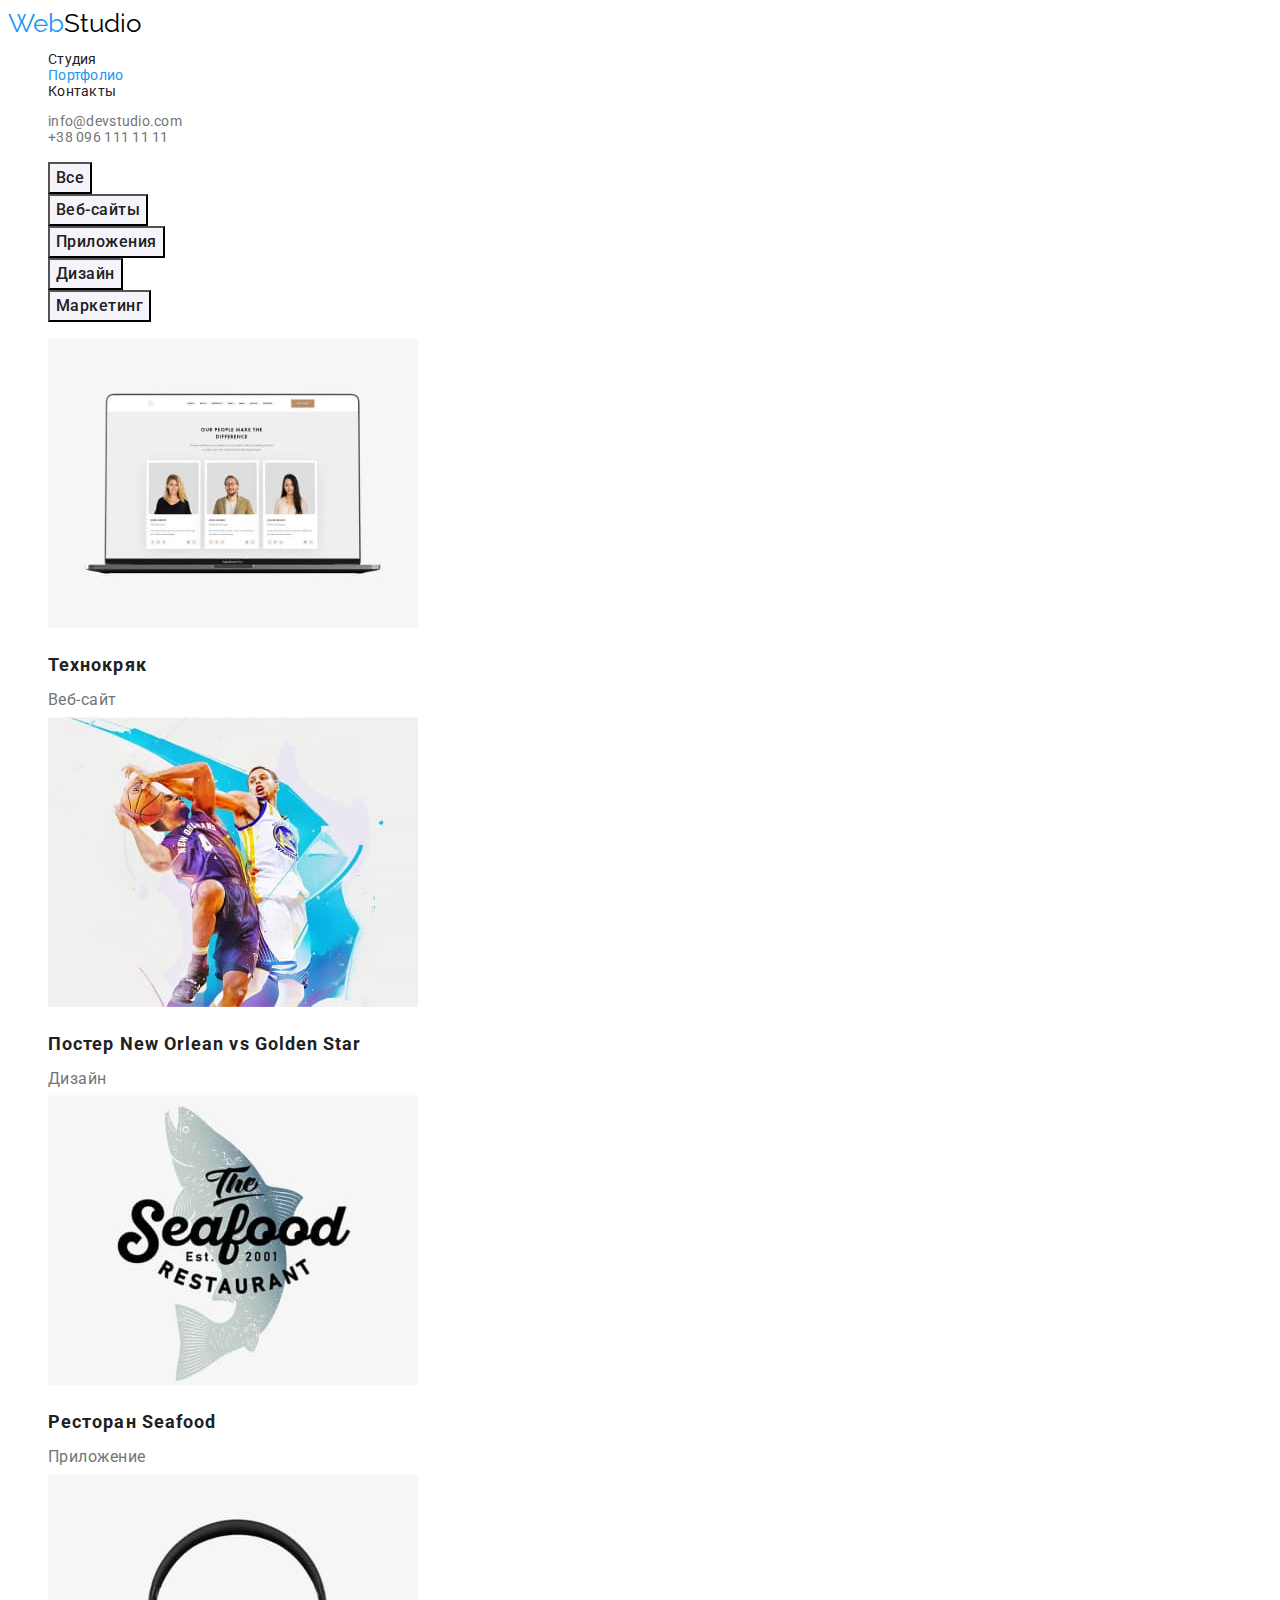
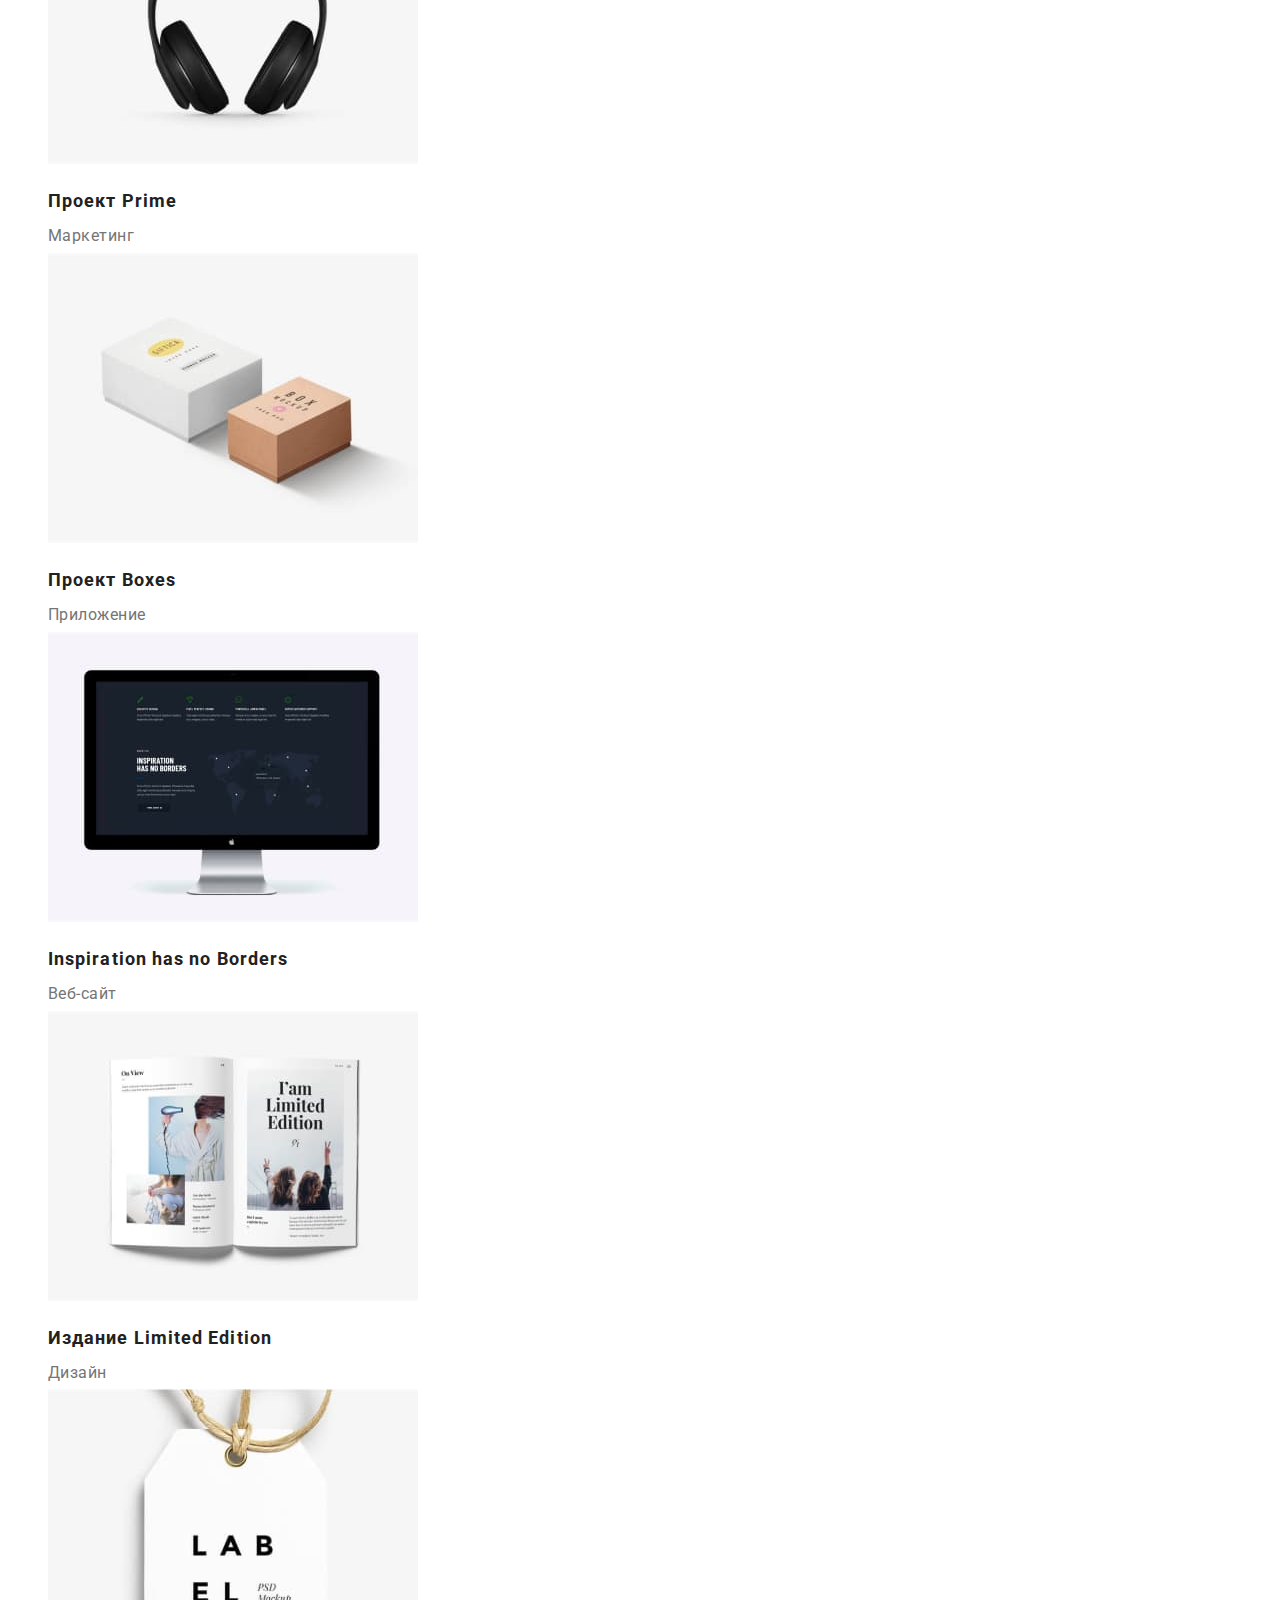
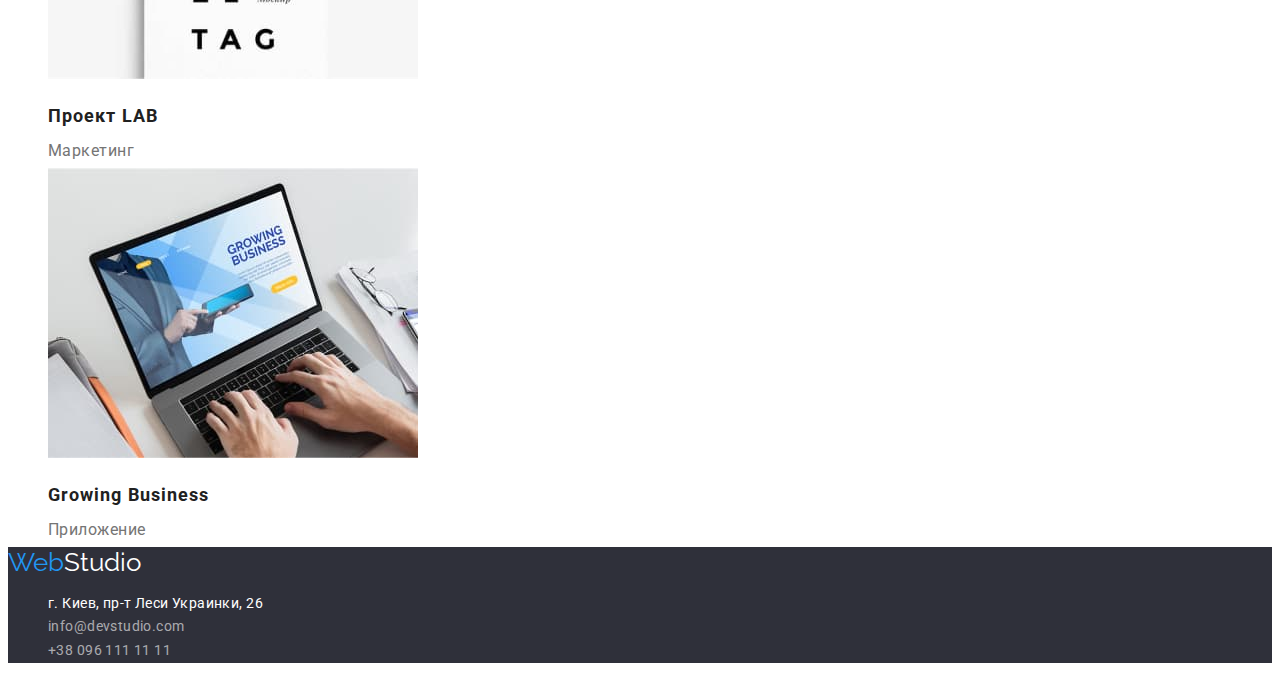
==== portfolio.html @ 58fa4242 "ДЗ 2" ====
<!DOCTYPE html>
<html lang="ru">
<head>
    <meta charset="UTF-8">
    <meta http-equiv="X-UA-Compatible" content="IE=edge">
    <meta name="viewport" content="width=device-width, initial-scale=1.0">
    <title>Document</title>
    <link rel="preconnect" href="https://fonts.googleapis.com">
    <link rel="preconnect" href="https://fonts.gstatic.com" crossorigin>
    <link href="https://fonts.googleapis.com/css2?family=Raleway:wght@700&family=Roboto:wght@400;500;700;900&display=swap"
        rel="stylesheet">
    <link rel="stylesheet" href="./css/styles.css">
</head>
<body>
    <!-- Шапка страницы -->
    <header>
        <nav>
            <!--Лого-->
            <a href="/"><span class="logo-head-blue">Web</span><span class="logo-head-black">Studio</span></a>
    
            <!--Навигацыя на странице-->
            <ul class="site-nav list">
                <li><a href="./index.html" class="link">Студия</a></li>
                <li><a href="./portfolio.html" class="link current">Портфолио</a></li>
                <li><a href="" class="link">Контакты</a></li>
            </ul>
        </nav>
    
        <!--Телефон, имейл-->
        <ul class="contacts-head list">
            <li><a href="mailto:info@devstudio.com">info@devstudio.com</a></li>
            <li><a href="tel:+380961111111">+38 096 111 11 11</a></li>
        </ul>
    </header>

    <main>
        
        <!-- навигацыя -->
        <nav>
            <ul class="list">
                <li><button type="button" class="porf-button">Все</button></li>
                <li><button type="button" class="porf-button">Веб-сайты</button></li>
                <li><button type="button" class="porf-button">Приложения</button></li>
                <li><button type="button" class="porf-button">Дизайн</button></li>
                <li><button type="button" class="porf-button">Маркетинг</button></li>
             </ul>
        </nav>

        <section class="section filters">
            <ul class="list">
                <!-- Технокряк -->
                <li><a href=""><img src="./images/Технокряк.jpg" alt="" width="370">
                    <h2 class="section-title">Технокряк</h2><p>Веб-сайт</p></a></li>

                <!-- Постер New Orlean vs Golden Star -->
                <li><a href=""><img src="./images/Постер-New-Orlean-vs-Golden-Star.jpg" alt="" width="370">
                    <h2 class="section-title">Постер New Orlean vs Golden Star</h2><p>Дизайн</p></a></li>

                <!-- Ресторан Seafood -->
                <li><a href=""><img src="./images/Ресторан-Seafood.jpg" alt="" width="370">
                    <h2 class="section-title">Ресторан Seafood</h2><p>Приложение</p></a></li>

                <!-- Проект Prime -->
                <li><a href=""><img src="./images/Проект-Prime.jpg" alt="" width="370">
                    <h2 class="section-title">Проект Prime</h2><p>Маркетинг</p></a></li>
                
                <!-- Проект Boxes -->
                <li><a href=""><img src="./images/Проект-Boxes.jpg" alt="" width="370">
                    <h2 class="section-title">Проект Boxes</h2><p>Приложение</p></a></li>
                
                <!-- Inspiration has no Borders -->
                <li><a href=""><img src="./images/Inspiration-has-no-Borders.jpg" alt="" width="370">
                    <h2 class="section-title">Inspiration has no Borders</h2><p>Веб-сайт</p></a></li>

                <!-- Издание Limited Edition -->
                <li><a href=""><img src="./images/Издание-Limited-Edition.jpg" alt="" width="370">
                    <h2 class="section-title">Издание Limited Edition</h2><p>Дизайн</p></a></li>
                
                <!-- Проект LAB -->
                <li><a href=""><img src="./images/Проект-LAB.jpg" alt="" width="370">
                    <h2 class="section-title">Проект LAB</h2><p>Маркетинг</p></a></li>

                <!-- Growing Business -->
                <li><a href=""><img src="./images/Growing-Business.jpg" alt="" width="370">
                    <h2 class="section-title">Growing Business</h2><p>Приложение</p></a></li>
            </ul>
        </section>
    </main>
    
    <!-- Футер -->
    <footer class="footer">
        <!--Лого-->
        <a href="/"><span class="logo-footer-blue">Web</span><span class="logo-footer-black">Studio</span></a>
    
        <!-- адресс -->
        <address>
            <!--адресс, телефон, имейл-->
            <ul class="list">
                <li><a href="https://www.google.com/maps/place/%D0%B1%D1%83%D0%BB.+%D0%9B%D0%B5%D1%81%D0%B8+%D0%A3%D0%BA%D1%80%D0%B0%D0%B8%D0%BD%D0%BA%D0%B8,+26,+%D0%9A%D0%B8%D0%B5%D0%B2,+02000/@50.4265807,30.5383858,17z/data=!3m1!4b1!4m5!3m4!1s0x40d4cf0e033ecbe9:0x57a4dffefec77da0!8m2!3d50.4265807!4d30.5383858"
                        class="adress">г. Киев, пр-т Леси Украинки, 26</a></li>
                <li><a href="mailto:info@devstudio.com" class="contacts-footer">info@devstudio.com</a></li>
                <li><a href="tel:+380961111111" class="contacts-footer">+38 096 111 11 11</a></li>
            </ul>
        </address>
    </footer>
</body>
</html>
---- css/styles.css ----
:root {
	--primery-text-color: #757575;
	--title-text-color: #212121;
	--accent-color: #2196f3;
	--background-hero-footer-color: #2f303a;
	--text-title-hero: #ffffff;
	--bg-section-team: #f5f4fa;
	--logo-black: #000000;
}

body {
	background-color: #ffffff;
	color: var(--primery-text-color);
	font-family: Roboto, sans-serif;
}

.list {
	list-style: none;
}

a {
	text-decoration: none;
}

/* логитип хедер і футер */

.logo-head-blue,
.logo-footer-blue {
	color: var(--accent-color);
}

.logo-head-black {
	color: var(--logo-black);
}

.logo-footer-black {
	color: var(--text-title-hero);
}

.logo-head-blue,
.logo-head-black,
.logo-footer-blue,
.logo-footer-black {
	font-family: Raleway, sans-serif;
	font-weight: 700px;
	font-size: 26px;
	line-height: 1.17em;
}

/* навігація сайта в хедері */
.site-nav .link {
	color: var(--title-text-color);
}

.site-nav .link:hover,
.contacts-head a:hover,
.site-nav .link:focus,
.contacts-head a:focus {
	color: var(--accent-color);
}

.site-nav .link.current {
	color: var(--accent-color);
}

.site-nav,
.contacts-head {
	font-weight: 500px;
	font-size: 14px;
	line-height: 1.14em;
	letter-spacing: 0.02em;
}

/* контакти хедер */
.contacts-head a {
	color: var(--primery-text-color);
}

/* герой */
.hero {
	background-color: var(--background-hero-footer-color);
	color: var(--text-title-hero);
}

.section-title {
	color: var(--title-text-color);
}

.hero-button {
	color: var(--text-title-hero);
	background-color: var(--accent-color);
	cursor: pointer;
	font-family: inherit;

	font-weight: 700;
	font-size: 16px;
	line-height: 1.88em;
	text-align: center;
	letter-spacing: 0.06em;
}

.hero-title {
	font-weight: 900;
	font-size: 44px;
	line-height: 1.36em;
	text-align: center;
	letter-spacing: 0.06em;
}

/* main заголовки і абзаци */
.benefits h3 {
	font-weight: 700;
	font-size: 14px;
	line-height: 1.14em;
	letter-spacing: 0.03em;
}

.desc-item,
.footer .list {
	font-size: 14px;
	line-height: 1.71em;
	letter-spacing: 0.03em;
}

.benefits h2,
.empl h2,
.team h2 {
	font-weight: 700;
	font-size: 36px;
	line-height: 1.16em;
	text-align: center;
	letter-spacing: 0.03em;
}

.section.team {
	background-color: var(--bg-section-team);
}

.team h3 {
	font-weight: 500;
	font-size: 16px;
	line-height: 1.18em;
	text-align: center;
	letter-spacing: 0.03em;
}

.team p {
	font-size: 16px;
	line-height: 1.18px;
	text-align: center;
	letter-spacing: 0.03em;
}

/* футер */
.footer {
	background-color: var(--background-hero-footer-color);
}

.adress {
	color: var(--text-title-hero);

	font-style: normal;
}

.contacts-footer {
	color: rgb(255, 255, 255, 0.6);
	font-style: normal;
}

/* Сторінка портфоліо */
.porf-button {
	background-color: var(--bg-section-team);
	color: var(--title-text-color);
	cursor: pointer;
	font-family: inherit;

	font-weight: 500;
	font-size: 16px;
	line-height: 1.62em;
	text-align: center;
	letter-spacing: 0.03em;
}

.porf-button:hover,
.porf-button:focus {
	background-color: var(--accent-color);
	color: var(--text-title-hero);
}

.filters p {
	color: var(--primery-text-color);

	font-size: 16px;
	line-height: 1.88px;
	letter-spacing: 0.03em;
}

.filters h2 {
	color: var(--title-text-color);

	font-weight: 700;
	font-size: 18px;
	line-height: 2em;
	letter-spacing: 0.06em;
}
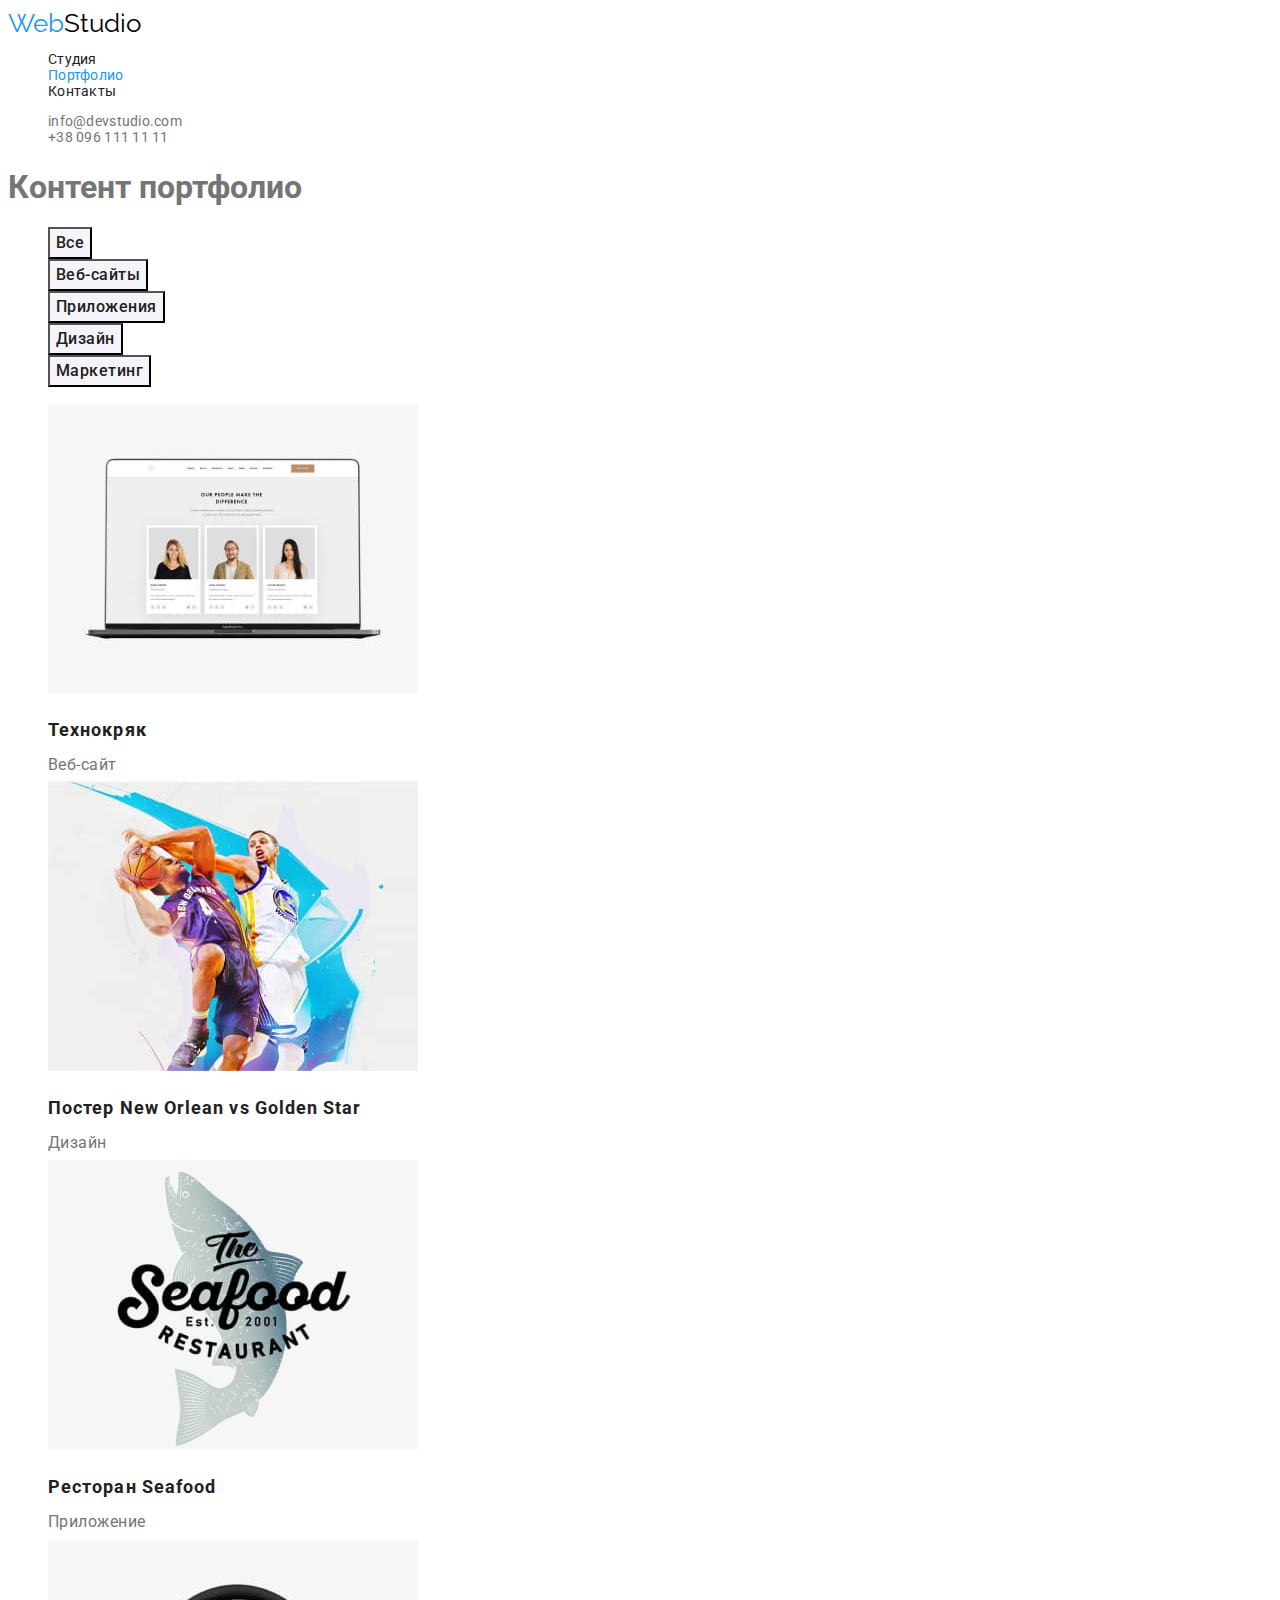
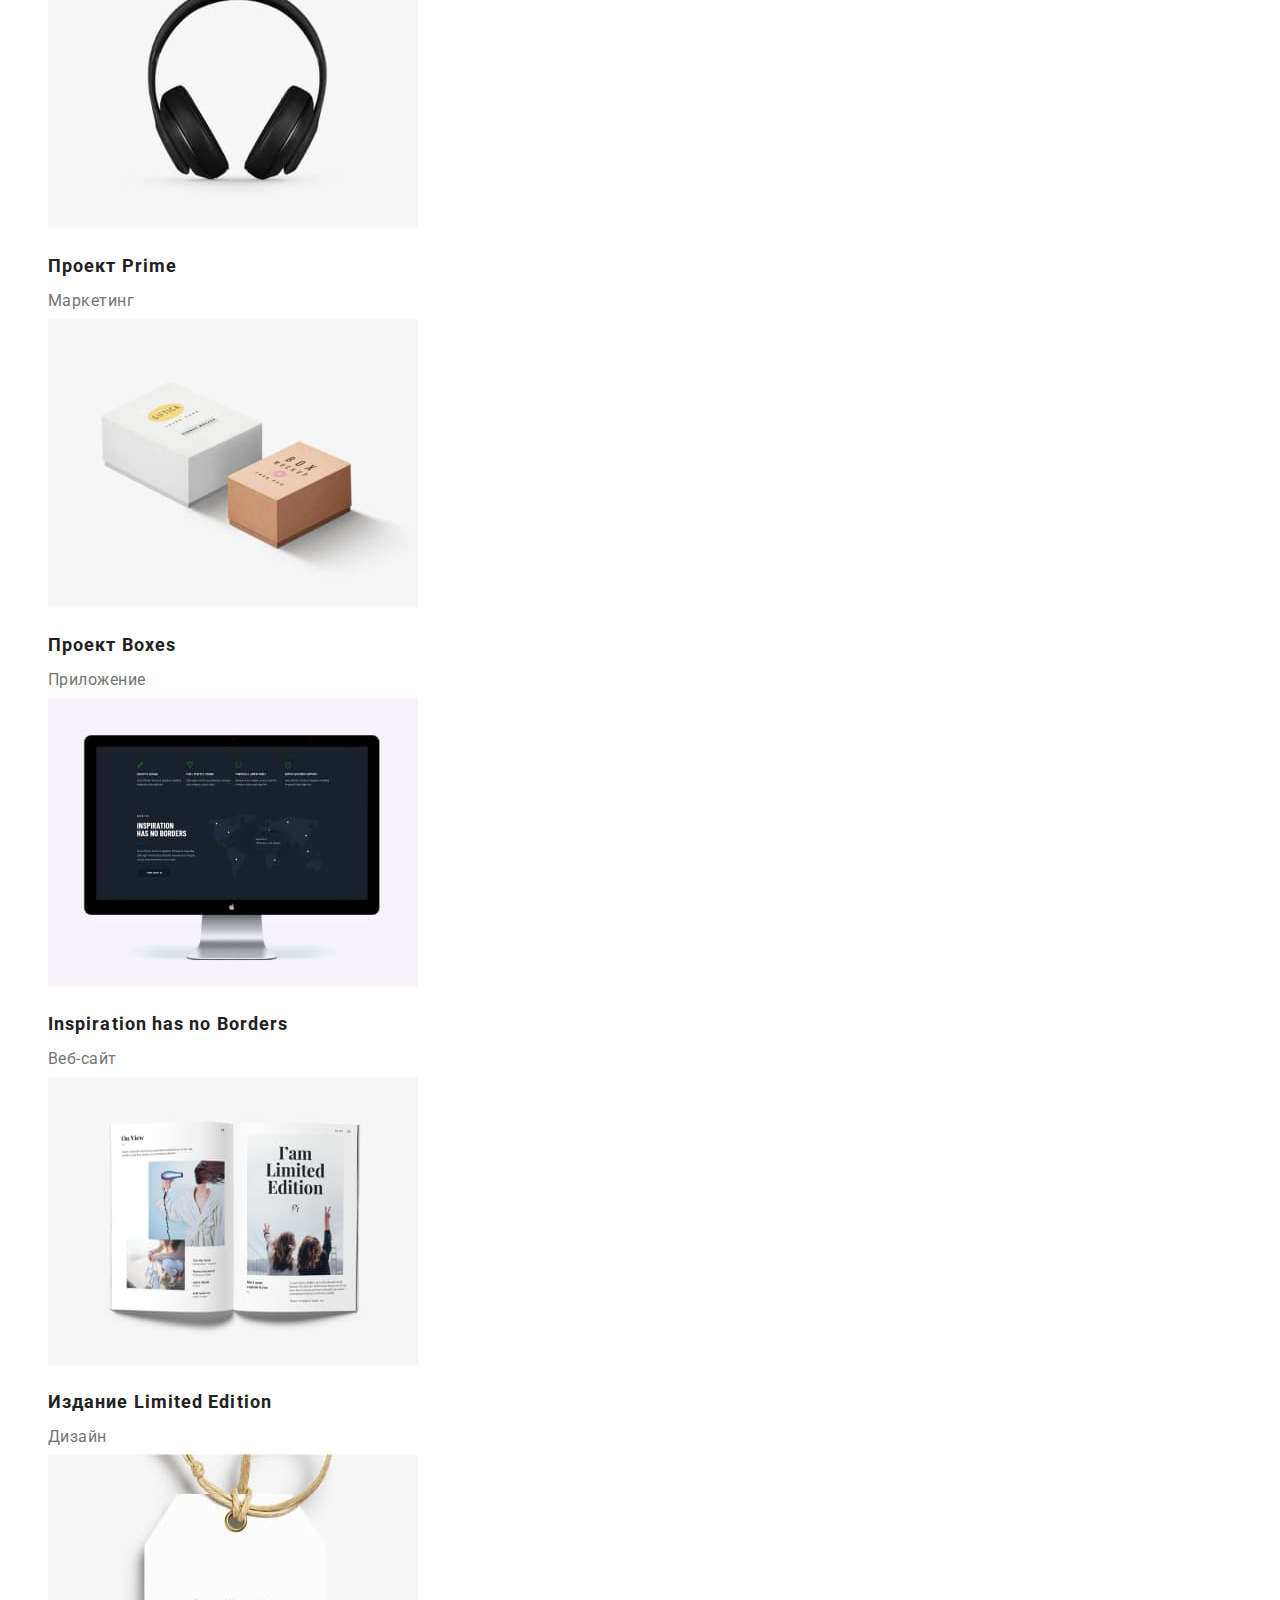
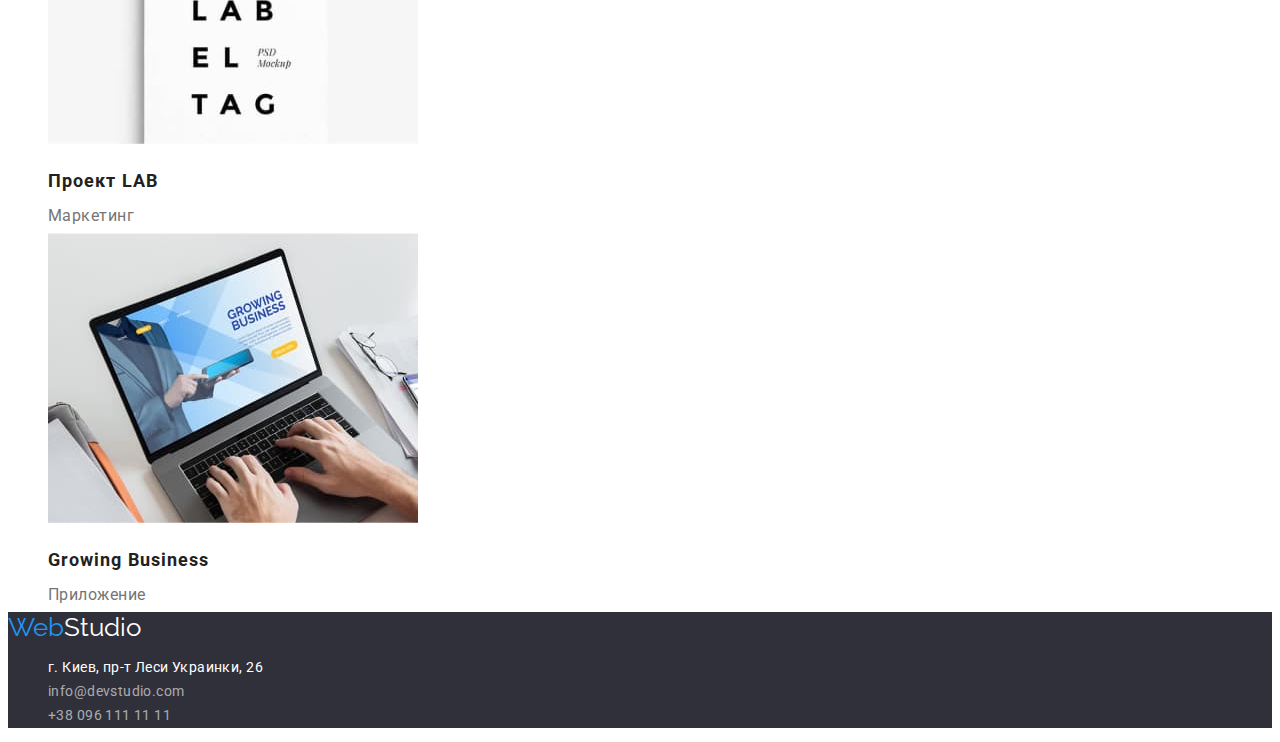
==== commit 68cd65de: "Видалено nav, помістив контен в тег section" ====
--- a/portfolio.html
+++ b/portfolio.html
@@ -28,7 +28,7 @@
     
         <!--Телефон, имейл-->
         <ul class="contacts-head list">
-            <li><a href="mailto:info@devstudio.com">info@devstudio.com</a></li>
+            <li><a href="mailto:info@devstudio.com" class="email">info@devstudio.com</a></li>
             <li><a href="tel:+380961111111">+38 096 111 11 11</a></li>
         </ul>
     </header>
@@ -36,17 +36,18 @@
     <main>
         
         <!-- навигацыя -->
-        <nav>
+        <section class="section filters">
+           
+           <h1 class="arisual-hidden">Контент портфолио</h1>
+           
             <ul class="list">
                 <li><button type="button" class="porf-button">Все</button></li>
                 <li><button type="button" class="porf-button">Веб-сайты</button></li>
                 <li><button type="button" class="porf-button">Приложения</button></li>
                 <li><button type="button" class="porf-button">Дизайн</button></li>
                 <li><button type="button" class="porf-button">Маркетинг</button></li>
-             </ul>
-        </nav>
-
-        <section class="section filters">
+            </ul>
+        
             <ul class="list">
                 <!-- Технокряк -->
                 <li><a href=""><img src="./images/Технокряк.jpg" alt="" width="370">
--- a/css/styles.css
+++ b/css/styles.css
@@ -6,6 +6,7 @@
 	--text-title-hero: #ffffff;
 	--bg-section-team: #f5f4fa;
 	--logo-black: #000000;
+	--bg-button-hover: #188CE8;
 }
 
 body {
@@ -99,6 +100,11 @@
 	letter-spacing: 0.06em;
 }
 
+.hero-button:hover,
+.hero-button:focus {
+	background-color: var(--bg-button-hover);
+}
+
 .hero-title {
 	font-weight: 900;
 	font-size: 44px;
